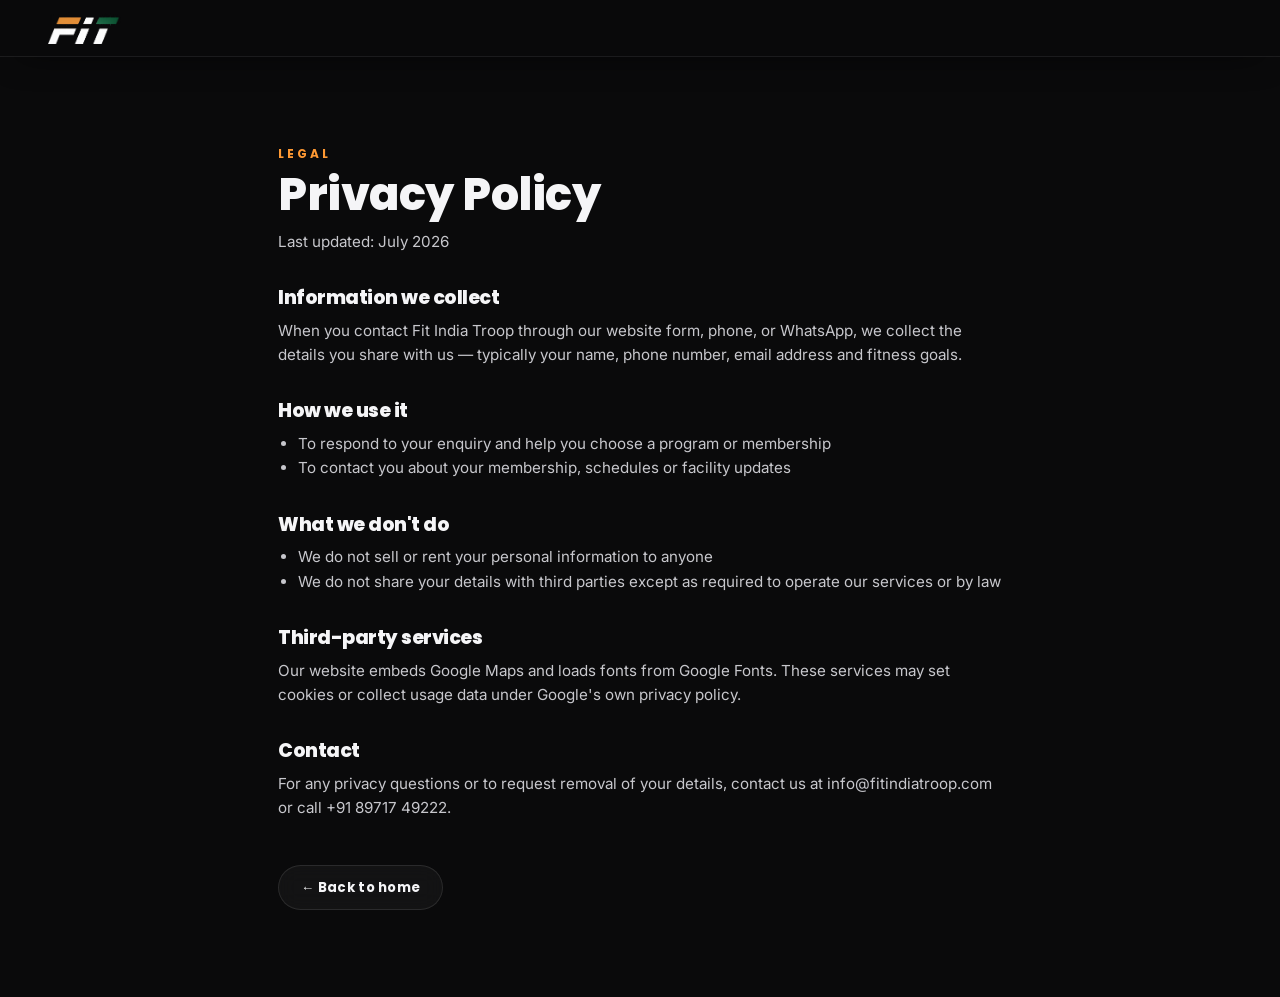
==== privacy.html @ 678f51ce "Premium upgrade: motion system, hero redesign, a11y + SEO fixes - Remove fake loader and cursor-glow" ====
<!DOCTYPE html>
<html lang="en">
<head>
  <meta charset="UTF-8" />
  <meta name="viewport" content="width=device-width, initial-scale=1.0" />
  <meta name="theme-color" content="#0a0a0b" />
  <title>Privacy Policy — Fit India Troop</title>
  <meta name="description" content="Privacy Policy for Fit India Troop, Tumakuru's premium fitness, CrossFit and recovery center." />
  <meta name="robots" content="noindex" />
  <link rel="icon" type="image/png" href="assets/logo-mark.png" />
  <link rel="preconnect" href="https://fonts.googleapis.com" />
  <link rel="preconnect" href="https://fonts.gstatic.com" crossorigin />
  <link href="https://fonts.googleapis.com/css2?family=Inter:wght@300;400;500;600&family=Poppins:wght@600;700;800;900&display=swap" rel="stylesheet" />
  <link rel="stylesheet" href="css/styles.css" />
</head>
<body>
  <header id="nav" class="nav scrolled">
    <a href="index.html" class="nav__brand" aria-label="Fit India Troop home"><img class="logo--mark" src="assets/logo-mark.png" alt="Fit India Troop" /></a>
  </header>

  <main class="legal">
    <span class="kicker">Legal</span>
    <h1>Privacy Policy</h1>
    <p>Last updated: July 2026</p>

    <h2>Information we collect</h2>
    <p>When you contact Fit India Troop through our website form, phone, or WhatsApp, we collect the details you share with us — typically your name, phone number, email address and fitness goals.</p>

    <h2>How we use it</h2>
    <ul>
      <li>To respond to your enquiry and help you choose a program or membership</li>
      <li>To contact you about your membership, schedules or facility updates</li>
    </ul>

    <h2>What we don't do</h2>
    <ul>
      <li>We do not sell or rent your personal information to anyone</li>
      <li>We do not share your details with third parties except as required to operate our services or by law</li>
    </ul>

    <h2>Third-party services</h2>
    <p>Our website embeds Google Maps and loads fonts from Google Fonts. These services may set cookies or collect usage data under Google's own privacy policy.</p>

    <h2>Contact</h2>
    <p>For any privacy questions or to request removal of your details, contact us at info@fitindiatroop.com or call +91 89717 49222.</p>

    <a class="btn btn--ghost btn--sm legal__back" href="index.html">← Back to home</a>
  </main>
</body>
</html>
---- css/styles.css ----
/* =============================================================================
   FIT INDIA TROOP — premium design system
   Matte black base · India tricolor accents (saffron + green) · glassmorphism
   Motion: transform/opacity only · UI 240ms · reveals 650ms · stagger 90ms
   ============================================================================= */

:root{
  --black:#0a0a0b; --black-2:#101013; --black-3:#16161a; --panel:#1b1b20;
  --white:#f5f5f7; --grey:#9a9aa0; --grey-2:#c7c7cc; --line:rgba(255,255,255,.08);
  --saffron:#ff9933; --saffron-2:#ffb347; --green:#1fa85a; --green-2:#138808;
  --red:#e11d48; --red-2:#ff3b5c;
  --grad:linear-gradient(100deg,var(--saffron-2),var(--saffron) 40%,var(--green) 100%);
  --glass:rgba(255,255,255,.04); --glass-brd:rgba(255,255,255,.10);
  --shadow:0 30px 80px -20px rgba(0,0,0,.7);
  --shadow-img:0 45px 90px -25px rgba(0,0,0,.9),0 18px 40px -18px rgba(0,0,0,.65);
  --ease:cubic-bezier(.22,1,.36,1);
  --dur-ui:.24s; --dur-reveal:.65s;
  --max:1200px;
  --f-head:'Poppins',sans-serif; --f-body:'Inter',sans-serif;
}

*{margin:0;padding:0;box-sizing:border-box}
html{scroll-behavior:smooth}
body{
  font-family:var(--f-body); background:var(--black); color:var(--white);
  line-height:1.6; overflow-x:hidden; -webkit-font-smoothing:antialiased;
}
body.locked{overflow:hidden}
img{max-width:100%;display:block}
a{color:inherit;text-decoration:none}
::selection{background:var(--saffron);color:#000}
h1,h2,h3,h4,h5{font-family:var(--f-head);font-weight:800;line-height:1.08;letter-spacing:-.5px}
.grad{background:var(--grad);-webkit-background-clip:text;background-clip:text;color:transparent}

:focus-visible{outline:2px solid var(--saffron);outline-offset:3px;border-radius:4px}

/* ---------- buttons ---------- */
.btn{
  --pad:16px 34px; position:relative; overflow:hidden;
  display:inline-flex;align-items:center;justify-content:center;gap:.5em;
  padding:var(--pad); border-radius:100px; font-family:var(--f-head); font-weight:700;
  font-size:.95rem; letter-spacing:.3px; cursor:pointer; border:1px solid transparent;
  transition:transform var(--dur-ui) var(--ease),box-shadow var(--dur-ui) var(--ease),
    background var(--dur-ui) ease,color var(--dur-ui) ease,border-color var(--dur-ui) ease;
}
.btn--sm{--pad:11px 22px;font-size:.82rem}
.btn--full{width:100%}
.btn--solid{background:var(--grad);color:#0a0a0b;box-shadow:0 10px 30px -8px rgba(255,153,51,.5)}
.btn--solid::after{ /* sheen sweep */
  content:"";position:absolute;top:0;bottom:0;left:-70%;width:45%;
  background:linear-gradient(105deg,transparent,rgba(255,255,255,.42),transparent);
  transform:skewX(-18deg);transition:left .55s var(--ease);
}
.btn--solid:hover{transform:translateY(-2px);box-shadow:0 16px 40px -10px rgba(255,153,51,.6)}
.btn--solid:hover::after{left:130%}
.btn--ghost{background:var(--glass);border-color:var(--glass-brd);color:var(--white);backdrop-filter:blur(10px)}
.btn--ghost:hover{transform:translateY(-2px);border-color:var(--saffron);box-shadow:0 12px 30px -10px rgba(255,153,51,.35)}
.btn:active{transform:translateY(0) scale(.98)}

/* ---------- scroll progress ---------- */
.scroll-progress{position:fixed;top:0;left:0;height:2px;width:100%;background:var(--grad);z-index:120;
  transform:scaleX(0);transform-origin:0 50%;box-shadow:0 0 10px rgba(255,153,51,.5)}

/* ---------- nav ---------- */
.nav{position:fixed;top:0;left:0;right:0;z-index:100;display:flex;align-items:center;gap:24px;
  padding:20px clamp(18px,4vw,48px);transition:background var(--dur-ui) ease,padding .35s var(--ease),
  border-color var(--dur-ui) ease,box-shadow var(--dur-ui) ease;border-bottom:1px solid transparent}
.nav.scrolled{background:rgba(10,10,11,.78);backdrop-filter:blur(18px);-webkit-backdrop-filter:blur(18px);
  border-color:var(--line);padding:12px clamp(18px,4vw,48px);box-shadow:0 12px 34px -18px rgba(0,0,0,.8)}
.nav__brand{display:inline-flex;align-items:center;transition:transform var(--dur-ui) var(--ease)}
.logo--mark{display:block;height:38px;width:auto;transition:height .35s var(--ease)}
.nav.scrolled .logo--mark{height:32px}
.nav__brand:hover{transform:scale(1.04)}
.nav__links{display:flex;gap:26px;margin-left:auto}
.nav__links a{font-size:.9rem;color:var(--grey-2);position:relative;padding:4px 0;transition:color var(--dur-ui) ease}
.nav__links a::after{content:"";position:absolute;left:0;bottom:-2px;height:2px;width:100%;background:var(--grad);
  transform:scaleX(0);transform-origin:0 50%;transition:transform .3s var(--ease)}
.nav__links a:hover,.nav__links a.active{color:#fff}
.nav__links a:hover::after,.nav__links a.active::after{transform:scaleX(1)}
.nav__toggle{display:none;flex-direction:column;gap:5px;background:none;border:0;cursor:pointer;padding:8px;z-index:110}
.nav__toggle span{width:26px;height:2px;background:#fff;border-radius:2px;transition:transform .3s var(--ease),opacity .2s ease}
.nav__toggle.x span:nth-child(1){transform:translateY(7px) rotate(45deg)}
.nav__toggle.x span:nth-child(2){opacity:0}
.nav__toggle.x span:nth-child(3){transform:translateY(-7px) rotate(-45deg)}

/* ---------- hero ---------- */
.hero{position:relative;height:100svh;min-height:640px;display:grid;align-items:center;overflow:hidden}
.hero__bg{position:absolute;inset:-4%;z-index:0;background:url("../assets/images/gym-1.jpg") center/cover no-repeat;
  filter:grayscale(.75) contrast(1.1) brightness(.38);transform:scale(1.12);will-change:transform;
  transition:transform 2.4s var(--ease)}
body.is-ready .hero__bg{transform:scale(1.045)}
.hero__vignette{position:absolute;inset:0;z-index:1;pointer-events:none;
  background:
    radial-gradient(120% 90% at 50% 20%,transparent 40%,rgba(0,0,0,.55) 100%),
    linear-gradient(to top,var(--black),transparent 32%),
    linear-gradient(105deg,rgba(10,10,11,.55) 0%,transparent 60%)}
.hero__glow{position:absolute;z-index:1;width:52vw;height:52vw;border-radius:50%;pointer-events:none;
  filter:blur(90px);opacity:.16;will-change:transform}
.hero__glow--a{left:-14vw;bottom:-20vw;background:radial-gradient(circle,var(--saffron),transparent 65%);
  animation:glowDrift 22s var(--ease) infinite alternate}
.hero__glow--b{right:-16vw;top:-18vw;background:radial-gradient(circle,var(--green),transparent 65%);
  animation:glowDrift 26s var(--ease) infinite alternate-reverse}
@keyframes glowDrift{from{transform:translate3d(0,0,0)}to{transform:translate3d(6vw,-4vw,0)}}

.hero__content{position:relative;z-index:3;max-width:var(--max);width:100%;margin:0 auto;padding:0 clamp(18px,5vw,48px)}
.hero__eyebrow{color:var(--saffron);letter-spacing:3px;font-size:.8rem;text-transform:uppercase;margin-bottom:20px;font-weight:600;
  display:inline-flex;align-items:center;gap:12px}
.hero__eyebrow::before{content:"";width:34px;height:1px;background:var(--grad)}
.hero__title{font-size:clamp(2.6rem,8vw,6.2rem);font-weight:900;text-transform:uppercase}
.hero__title span{display:block;overflow:hidden}
.hero__title em{display:block;font-style:normal;transform:translateY(112%);transition:transform .8s var(--ease)}
.hero__sub{max-width:560px;color:var(--grey-2);font-size:clamp(1rem,1.4vw,1.15rem);margin:26px 0 34px}
.hero__cta{display:flex;gap:16px;flex-wrap:wrap}
.hero__trust{display:flex;gap:clamp(20px,3.5vw,44px);flex-wrap:wrap;margin-top:42px}
.hero__trust div{display:flex;flex-direction:column;gap:2px}
.hero__trust b{font-family:var(--f-head);font-weight:800;font-size:1.25rem}
.hero__trust span{color:var(--grey);font-size:.78rem;letter-spacing:.5px;text-transform:uppercase}

/* hero entrance choreography */
.hero__eyebrow,.hero__sub,.hero__cta,.hero__trust,.hero__scroll{
  opacity:0;transform:translateY(22px);
  transition:opacity .7s var(--ease),transform .7s var(--ease)}
body.is-ready .hero__eyebrow{opacity:1;transform:none;transition-delay:.1s}
body.is-ready .hero__title span:nth-child(1) em{transform:none;transition-delay:.18s}
body.is-ready .hero__title span:nth-child(2) em{transform:none;transition-delay:.28s}
body.is-ready .hero__title span:nth-child(3) em{transform:none;transition-delay:.38s}
body.is-ready .hero__sub{opacity:1;transform:none;transition-delay:.52s}
body.is-ready .hero__cta{opacity:1;transform:none;transition-delay:.64s}
body.is-ready .hero__trust{opacity:1;transform:none;transition-delay:.76s}
body.is-ready .hero__scroll{opacity:1;transform:translateX(-50%);transition-delay:1s}

.hero__words{position:absolute;right:clamp(-10px,2vw,40px);top:50%;transform:translateY(-50%);z-index:2;
  writing-mode:vertical-rl;font-family:var(--f-head);font-weight:900;font-size:clamp(3rem,9vw,8rem);
  color:transparent;-webkit-text-stroke:1px rgba(255,255,255,.07);pointer-events:none;user-select:none;
  height:80vh;display:flex;align-items:center;transition:opacity .6s ease}
.hero__scroll{position:absolute;bottom:28px;left:50%;transform:translateX(-50%) translateY(22px);z-index:3;
  display:flex;flex-direction:column;align-items:center;gap:10px;color:var(--grey)}
.hero__scroll em{font-style:normal;font-size:.7rem;letter-spacing:2px;text-transform:uppercase}
.hero__mouse{width:24px;height:38px;border:2px solid var(--grey);border-radius:14px;display:flex;justify-content:center;padding-top:6px}
.hero__mouse span{width:3px;height:8px;background:var(--saffron);border-radius:2px;animation:scrollDot 1.8s var(--ease) infinite}
@keyframes scrollDot{0%{opacity:0;transform:translateY(-4px)}40%{opacity:1}80%{opacity:0;transform:translateY(10px)}}

/* ---------- marquee ---------- */
.marquee{border-block:1px solid var(--line);background:var(--black-2);padding:22px 0;overflow:hidden;white-space:nowrap}
.marquee__track{display:inline-flex;gap:40px;animation:scrollX 36s linear infinite;will-change:transform}
.marquee__track span{font-family:var(--f-head);font-weight:800;font-size:1.5rem;text-transform:uppercase;color:transparent;
  -webkit-text-stroke:1px rgba(255,255,255,.18);display:inline-flex;align-items:center;gap:40px}
.marquee__track span::after{content:"◆";-webkit-text-stroke:0;color:var(--saffron);font-size:.8rem}
@keyframes scrollX{to{transform:translateX(-50%)}}

/* ---------- section base ---------- */
.section{max-width:var(--max);margin:0 auto;padding:clamp(70px,10vw,130px) clamp(18px,5vw,48px)}
.section__head{max-width:720px;margin:0 auto clamp(44px,6vw,72px);text-align:center}
.section__head h2{font-size:clamp(2rem,5vw,3.4rem)}
.section__head p{color:var(--grey);margin-top:16px;font-size:1.05rem}
.kicker{display:inline-block;font-family:var(--f-head);font-weight:700;font-size:.75rem;letter-spacing:3px;
  text-transform:uppercase;color:var(--saffron);margin-bottom:14px}

/* image placeholder (shown until a real photo is dropped into assets/images) */
.ph{position:relative;background:linear-gradient(135deg,#141418,#1b1b20 55%,#141418) !important}
.ph::after{content:"📷  add photo";position:absolute;inset:0;display:grid;place-items:center;
  color:#4a4a52;font-family:var(--f-head);font-weight:600;font-size:.8rem;letter-spacing:1px}
.ph::before{content:"";position:absolute;inset:0;background:linear-gradient(115deg,transparent 40%,rgba(255,153,51,.05),rgba(31,168,90,.05) 60%,transparent)}

/* ---------- reveal system (staggered fade-up) ---------- */
.reveal{opacity:0;transform:translateY(26px);
  transition:opacity var(--dur-reveal) var(--ease),transform var(--dur-reveal) var(--ease);
  transition-delay:calc(var(--stagger,0)*90ms)}
.reveal.in{opacity:1;transform:none}

/* ---------- stats ---------- */
.stats{max-width:var(--max);margin:0 auto;padding:clamp(50px,7vw,80px) clamp(18px,5vw,48px)}
.stats__grid{display:grid;grid-template-columns:repeat(5,1fr);gap:20px}
.stat{background:var(--glass);border:1px solid var(--glass-brd);border-radius:18px;padding:30px 18px;text-align:center;
  backdrop-filter:blur(10px);transition:transform var(--dur-ui) var(--ease),border-color var(--dur-ui) ease}
.stat:hover{transform:translateY(-4px);border-color:rgba(255,153,51,.35)}
.stat__num{font-family:var(--f-head);font-weight:900;font-size:clamp(2rem,3.5vw,3rem);
  background:var(--grad);-webkit-background-clip:text;background-clip:text;color:transparent}
.stat__label{color:var(--grey);font-size:.85rem;margin-top:6px}

/* ---------- why grid ---------- */
.why__grid{display:grid;grid-template-columns:repeat(5,1fr);gap:16px}
.tile{background:var(--glass);border:1px solid var(--glass-brd);border-radius:16px;padding:26px 20px;
  transition:transform var(--dur-ui) var(--ease),border-color var(--dur-ui) ease,background var(--dur-ui) ease}
.tile:hover{transform:translateY(-5px);border-color:rgba(255,153,51,.5);background:rgba(255,153,51,.05)}
.tile__ic{font-size:1.6rem;margin-bottom:12px}
.tile h4{font-size:1rem;font-weight:700;font-family:var(--f-body)}

/* ---------- about ---------- */
.about__grid{display:grid;grid-template-columns:1fr 1.05fr;gap:clamp(30px,5vw,70px);align-items:center}
.about__media{position:relative;min-height:440px}
.about__img{position:absolute;inset:0;width:78%;border-radius:20px;overflow:hidden;
  background:var(--panel) center/cover no-repeat;filter:grayscale(.55) contrast(1.12) brightness(.9);box-shadow:var(--shadow-img);
  transition:filter .5s var(--ease)}
.about__media:hover .about__img{filter:grayscale(.15) contrast(1.05) brightness(.98)}
.about__img--sm{inset:auto 0 0 auto;width:52%;height:58%;border:6px solid var(--black)}
.about__badge{position:absolute;left:-10px;bottom:24px;z-index:3;background:var(--grad);color:#000;
  font-family:var(--f-head);font-weight:900;font-size:1.5rem;padding:16px 20px;border-radius:16px;text-align:center;box-shadow:var(--shadow)}
.about__badge small{font-size:.6rem;font-weight:600;letter-spacing:1px}
.about__body h2{font-size:clamp(1.9rem,4vw,3rem);margin:6px 0 18px}
.about__body p{color:var(--grey-2);margin-bottom:16px}
.about__mv{display:grid;grid-template-columns:1fr 1fr;gap:20px;margin:26px 0}
.mv{border-left:2px solid var(--saffron);padding-left:16px}
.mv h4{font-family:var(--f-body);font-size:1rem;margin-bottom:4px}
.mv p{color:var(--grey);font-size:.9rem;margin:0}

/* ---------- split sections ---------- */
.split{display:grid;grid-template-columns:1.05fr 1fr;gap:clamp(30px,5vw,70px);align-items:center}
.split--rev .split__visual{order:-1}
.split__text h2{font-size:clamp(1.9rem,4.5vw,3.2rem);margin:6px 0 18px}
.split__text p{color:var(--grey-2);max-width:520px}
.split__img{aspect-ratio:4/3;border-radius:22px;background:var(--panel) center/cover no-repeat;
  filter:grayscale(.55) contrast(1.12) brightness(.9);box-shadow:var(--shadow-img);border:1px solid var(--glass-brd);
  transition:filter .5s var(--ease),transform .5s var(--ease);will-change:transform}
.split__img:hover{filter:grayscale(.05) contrast(1.03) brightness(1);transform:scale(1.025)}
.chips{list-style:none;display:flex;flex-wrap:wrap;gap:10px;margin:24px 0}
.chips li{background:var(--glass);border:1px solid var(--glass-brd);border-radius:100px;padding:8px 16px;
  font-size:.82rem;color:var(--grey-2);transition:border-color var(--dur-ui) ease,color var(--dur-ui) ease}
.chips li:hover{border-color:rgba(255,153,51,.45);color:#fff}
.benefits{display:flex;flex-wrap:wrap;gap:8px 22px}
.benefits span{font-size:.85rem;color:var(--grey);position:relative;padding-left:18px}
.benefits span::before{content:"✔";position:absolute;left:0;color:var(--green);font-size:.75rem}

/* ---------- programs ---------- */
.programs__grid{display:grid;grid-template-columns:repeat(5,1fr);gap:16px}
.pcard{background:var(--glass);border:1px solid var(--glass-brd);border-radius:18px;padding:26px 20px;
  position:relative;overflow:hidden;
  transition:transform var(--dur-ui) var(--ease),border-color var(--dur-ui) ease,box-shadow var(--dur-ui) ease}
.pcard::before{content:"";position:absolute;inset:0;border-radius:inherit;
  background:linear-gradient(160deg,rgba(255,153,51,.12),transparent 55%);opacity:0;transition:opacity var(--dur-ui) ease}
.pcard::after{content:"";position:absolute;top:0;left:0;right:0;height:2px;background:var(--grad);
  transform:scaleX(0);transform-origin:0 50%;transition:transform .35s var(--ease)}
.pcard:hover{transform:translateY(-6px);border-color:rgba(255,153,51,.4);box-shadow:0 24px 50px -22px rgba(0,0,0,.8)}
.pcard:hover::before{opacity:1}
.pcard:hover::after{transform:scaleX(1)}
.pcard__ic{font-size:1.8rem;margin-bottom:14px}
.pcard h4{font-size:1.05rem;font-family:var(--f-body);font-weight:700;margin-bottom:8px;position:relative}
.pcard p{color:var(--grey);font-size:.85rem;line-height:1.5;position:relative}

/* ---------- membership ---------- */
.plans{display:grid;grid-template-columns:repeat(5,1fr);gap:16px;align-items:stretch}
.plan{background:var(--glass);border:1px solid var(--glass-brd);border-radius:20px;padding:30px 22px;
  display:flex;flex-direction:column;position:relative;
  transition:transform var(--dur-ui) var(--ease),border-color var(--dur-ui) ease,box-shadow .35s var(--ease)}
.plan:hover{transform:translateY(-8px);border-color:var(--saffron);box-shadow:var(--shadow)}
.plan--popular{border-color:var(--saffron);background:rgba(255,153,51,.06);box-shadow:0 20px 55px -25px rgba(255,153,51,.35)}
.plan__badge{position:absolute;top:-12px;left:50%;transform:translateX(-50%);background:var(--grad);color:#000;
  font-family:var(--f-head);font-weight:700;font-size:.68rem;letter-spacing:1px;padding:5px 14px;border-radius:100px;text-transform:uppercase}
.plan__name{font-family:var(--f-head);font-weight:700;font-size:1.05rem;color:var(--grey-2)}
.plan__price{font-family:var(--f-head);font-weight:900;font-size:2.1rem;margin:12px 0 2px}
.plan__per{color:var(--grey);font-size:.8rem;margin-bottom:20px}
.plan__perks{list-style:none;flex:1;margin-bottom:22px}
.plan__perks li{font-size:.85rem;color:var(--grey-2);padding:7px 0 7px 22px;position:relative;border-bottom:1px solid var(--line)}
.plan__perks li::before{content:"✔";position:absolute;left:0;color:var(--saffron)}
.plans__note{text-align:center;color:var(--grey);margin-top:30px;font-size:.9rem}
.plans__extra{display:flex;justify-content:center;flex-wrap:wrap;gap:12px;margin-top:16px}
.plans__extra span{background:var(--glass);border:1px solid var(--glass-brd);border-radius:100px;padding:8px 18px;font-size:.85rem;color:var(--grey-2)}
.plans__extra b{color:#fff}

/* ---------- stories ---------- */
.stories__viewport{overflow:hidden}
.stories__track{display:flex;transition:transform .7s var(--ease)}
.story{min-width:100%;display:grid;grid-template-columns:auto 1fr;gap:30px;align-items:center;padding:10px}
.story__img{width:120px;height:120px;border-radius:50%;background:var(--panel) center/cover no-repeat;border:3px solid var(--saffron);flex:none}
.story__img--initials{display:grid;place-items:center;background:var(--grad);color:#0a0a0b;font-family:var(--f-head);font-weight:800;font-size:2.2rem}
.story__q{font-size:clamp(1.1rem,2vw,1.5rem);font-family:var(--f-head);font-weight:600;line-height:1.4}
.story__meta{margin-top:14px;color:var(--grey)}
.story__meta b{color:var(--saffron);display:block;font-family:var(--f-head)}
.story__stars{color:var(--saffron);letter-spacing:2px;margin-top:6px}
.stories__dots{display:flex;justify-content:center;gap:10px;margin-top:30px}
.stories__dots button{width:10px;height:10px;border-radius:50%;border:0;background:var(--line);cursor:pointer;
  transition:background var(--dur-ui) ease,width .3s var(--ease)}
.stories__dots button.on{background:var(--grad);width:26px;border-radius:6px}

/* ---------- gallery ---------- */
.gallery__grid{columns:4;column-gap:14px}
.gimg{break-inside:avoid;margin-bottom:14px;border-radius:16px;overflow:hidden;cursor:pointer;position:relative;
  background:var(--panel);box-shadow:0 30px 60px -22px rgba(0,0,0,.85),0 12px 26px -12px rgba(0,0,0,.6)}
.gimg img{width:100%;display:block;transition:transform .55s var(--ease),filter .55s var(--ease);
  filter:grayscale(.6) contrast(1.12) brightness(.85)}
.gimg::before{content:"";position:absolute;inset:0;z-index:1;pointer-events:none;
  background:linear-gradient(140deg,rgba(255,153,51,.22),transparent 45%,rgba(31,168,90,.22));
  mix-blend-mode:soft-light;transition:opacity .45s ease}
.gimg::after{content:"⤢";position:absolute;inset:0;z-index:2;display:grid;place-items:center;font-size:1.6rem;color:#fff;
  background:rgba(10,10,11,.5);opacity:0;transition:opacity .3s ease}
.gimg:hover img{transform:scale(1.04);filter:grayscale(0) contrast(1.02) brightness(1)}
.gimg:hover::before{opacity:0}
.gimg:hover::after{opacity:1}

/* lightbox */
.lightbox{position:fixed;inset:0;z-index:200;background:rgba(5,5,6,.94);display:grid;place-items:center;padding:30px;
  opacity:0;visibility:hidden;transition:opacity .3s ease,visibility .3s}
.lightbox.on{opacity:1;visibility:visible}
.lightbox img{max-width:90vw;max-height:86vh;border-radius:14px;box-shadow:var(--shadow);
  transform:scale(.96);transition:transform .35s var(--ease)}
.lightbox.on img{transform:scale(1)}
.lightbox__close{position:absolute;top:24px;right:30px;background:none;border:0;color:#fff;font-size:2rem;cursor:pointer;
  transition:transform var(--dur-ui) var(--ease)}
.lightbox__close:hover{transform:scale(1.15)}

/* ---------- faq ---------- */
.faq__list{max-width:820px;margin:0 auto;display:flex;flex-direction:column;gap:12px}
.faq__item{background:var(--glass);border:1px solid var(--glass-brd);border-radius:14px;overflow:hidden;
  transition:border-color var(--dur-ui) ease}
.faq__item.open{border-color:rgba(255,153,51,.35)}
.faq__q{width:100%;text-align:left;background:none;border:0;color:#fff;font-family:var(--f-head);font-weight:600;
  font-size:1.02rem;padding:22px 24px;cursor:pointer;display:flex;justify-content:space-between;gap:16px;align-items:center}
.faq__q i{font-style:normal;color:var(--saffron);transition:transform .3s var(--ease);font-size:1.4rem;flex:none}
.faq__item.open .faq__q i{transform:rotate(45deg)}
.faq__a{max-height:0;overflow:hidden;transition:max-height .4s var(--ease)}
.faq__a p{padding:0 24px 22px;color:var(--grey)}

/* ---------- contact ---------- */
.contact__grid{display:grid;grid-template-columns:1fr 1fr;gap:clamp(30px,5vw,60px);align-items:start}
.contact__info h2{font-size:clamp(1.8rem,4vw,2.8rem);margin:6px 0 16px}
.contact__info>p{color:var(--grey-2);margin-bottom:26px}
.contact__list{list-style:none;display:flex;flex-direction:column;gap:16px;margin-bottom:26px}
.contact__list li{display:flex;flex-direction:column;gap:2px}
.contact__list span{color:var(--saffron);font-size:.78rem;font-weight:600;letter-spacing:1px}
.contact__list a,.contact__list em{color:var(--grey-2);font-style:normal;transition:color var(--dur-ui) ease}
.contact__list a:hover{color:#fff}
.hours{margin-bottom:26px}
.hours h4{font-family:var(--f-body);margin-bottom:12px}
.hours ul{list-style:none;display:flex;flex-direction:column;gap:8px}
.hours li{display:flex;justify-content:space-between;font-size:.9rem;color:var(--grey-2);border-bottom:1px solid var(--line);padding-bottom:8px}
.hours li b{color:#fff;font-weight:600}
.contact__actions{display:flex;gap:12px;flex-wrap:wrap;margin-bottom:22px}
.socials{display:flex;gap:12px}
.socials a{width:42px;height:42px;border-radius:50%;background:var(--glass);border:1px solid var(--glass-brd);
  display:grid;place-items:center;transition:transform var(--dur-ui) var(--ease),background var(--dur-ui) ease,color var(--dur-ui) ease}
.socials a svg{width:18px;height:18px;fill:currentColor}
.socials a:hover{transform:translateY(-3px);background:var(--grad);color:#000}

.contact__form{background:var(--glass);border:1px solid var(--glass-brd);border-radius:22px;
  padding:clamp(24px,3vw,36px);display:grid;grid-template-columns:1fr 1fr;gap:16px;backdrop-filter:blur(10px)}
.field{display:flex;flex-direction:column;gap:6px}
.field--full{grid-column:1/-1}
.field label{font-size:.8rem;color:var(--grey);font-weight:500}
.field input,.field select,.field textarea{background:var(--black-2);border:1px solid var(--line);border-radius:10px;
  padding:12px 14px;color:#fff;font-family:var(--f-body);font-size:.92rem;resize:vertical;
  transition:border-color var(--dur-ui) ease,box-shadow var(--dur-ui) ease}
.field input:focus,.field select:focus,.field textarea:focus{outline:0;border-color:var(--saffron);
  box-shadow:0 0 0 3px rgba(255,153,51,.15)}
.field small{color:var(--red-2);font-size:.72rem;min-height:12px}
.field.err input,.field.err select{border-color:var(--red)}
.contact__form .btn--full{grid-column:1/-1}
.form__success{grid-column:1/-1;text-align:center;color:var(--green);font-weight:600;display:none}
.form__success.show{display:block;animation:fadeUp .5s var(--ease)}
@keyframes fadeUp{from{opacity:0;transform:translateY(14px)}to{opacity:1;transform:none}}

/* map */
.map{margin-top:clamp(40px,5vw,60px);border-radius:22px;overflow:hidden;border:1px solid var(--glass-brd);position:relative}
.map iframe{width:100%;height:400px;border:0;display:block;filter:grayscale(.3) invert(.9) hue-rotate(180deg) contrast(.9)}
.map__actions{position:absolute;bottom:18px;left:18px;display:flex;gap:10px}

/* ---------- footer ---------- */
.footer{border-top:1px solid var(--line);background:var(--black-2);padding:clamp(50px,6vw,80px) clamp(18px,5vw,48px) 30px}
.footer__top{max-width:var(--max);margin:0 auto;display:grid;grid-template-columns:1.6fr 1fr 1fr 1fr;gap:40px}
.footer__brand .logo--foot{display:block;width:150px;height:auto;margin-bottom:16px}
.footer__brand p{color:var(--grey);font-size:.9rem;max-width:320px;margin-bottom:18px}
.footer__col h5{font-family:var(--f-body);font-size:.95rem;margin-bottom:16px;color:var(--saffron)}
.footer__col a{display:block;color:var(--grey-2);font-size:.88rem;padding:6px 0;
  transition:color var(--dur-ui) ease,transform var(--dur-ui) var(--ease)}
.footer__col a:hover{color:#fff;transform:translateX(5px)}
.footer__bottom{max-width:var(--max);margin:40px auto 0;padding-top:24px;border-top:1px solid var(--line);
  display:flex;justify-content:space-between;flex-wrap:wrap;gap:12px;color:var(--grey);font-size:.82rem}
.footer__legal a:hover{color:#fff}

/* ---------- legal pages ---------- */
.legal{max-width:820px;margin:0 auto;padding:140px clamp(18px,5vw,48px) 80px}
.legal h1{font-size:clamp(1.9rem,4vw,2.8rem);margin-bottom:10px}
.legal h2{font-size:1.2rem;margin:34px 0 10px}
.legal p,.legal li{color:var(--grey-2);font-size:.95rem}
.legal ul{padding-left:20px;margin:10px 0}
.legal .kicker{margin-bottom:8px}
.legal__back{display:inline-block;margin-top:44px}

/* ---------- responsive ---------- */
@media(max-width:1024px){
  .stats__grid,.why__grid,.programs__grid,.plans{grid-template-columns:repeat(3,1fr)}
  .gallery__grid{columns:3}
  .hero__glow{display:none}
}
@media(max-width:768px){
  .nav__links{position:fixed;inset:0 0 0 auto;width:min(80vw,320px);flex-direction:column;justify-content:center;
    background:rgba(10,10,11,.96);backdrop-filter:blur(20px);-webkit-backdrop-filter:blur(20px);
    padding:40px;transform:translateX(100%);transition:transform .45s var(--ease);gap:22px;margin:0;
    visibility:hidden}
  .nav__links.open{transform:none;visibility:visible}
  .nav__links a{font-size:1.2rem}
  .nav__cta{display:none}
  .nav__toggle{display:flex;margin-left:auto}
  .logo--mark,.nav.scrolled .logo--mark{height:34px}
  .about__grid,.split,.contact__grid{grid-template-columns:1fr}
  .split--rev .split__visual{order:0}
  .about__mv{grid-template-columns:1fr}
  .about__media{min-height:360px}
  .stats__grid,.why__grid,.programs__grid,.plans{grid-template-columns:repeat(2,1fr)}
  .contact__form{grid-template-columns:1fr}
  .gallery__grid{columns:2}
  .hero{height:auto;min-height:100svh;padding:118px 0 64px}
  .hero__scroll{display:none}
  .hero__words{display:none}
  .hero__trust{gap:18px 28px;margin-top:34px}
  .hero__trust b{font-size:1.1rem}
  .hero__sub{margin:22px 0 28px}
  .story{grid-template-columns:1fr;text-align:center;justify-items:center}
  .footer__top{grid-template-columns:1fr 1fr}
  .reveal{transform:translateY(18px)}
}
@media(max-width:480px){
  .stats__grid,.why__grid,.programs__grid,.plans,.footer__top{grid-template-columns:1fr}
  .hero__title{font-size:clamp(2.2rem,11vw,3rem)}
}

/* ---------- reduced motion ---------- */
@media(prefers-reduced-motion:reduce){
  html{scroll-behavior:auto}
  .reveal,.hero__eyebrow,.hero__sub,.hero__cta,.hero__trust{opacity:1;transform:none;transition:none}
  .hero__scroll{opacity:1;transform:translateX(-50%);transition:none}
  .hero__title em{transform:none;transition:none}
  .hero__bg{transform:scale(1.045);transition:none}
  .hero__glow,.marquee__track{animation:none}
  .hero__mouse span{animation:none;opacity:1}
  .btn--solid::after{display:none}
  *{animation-duration:.01ms !important;transition-duration:.01ms !important}
}
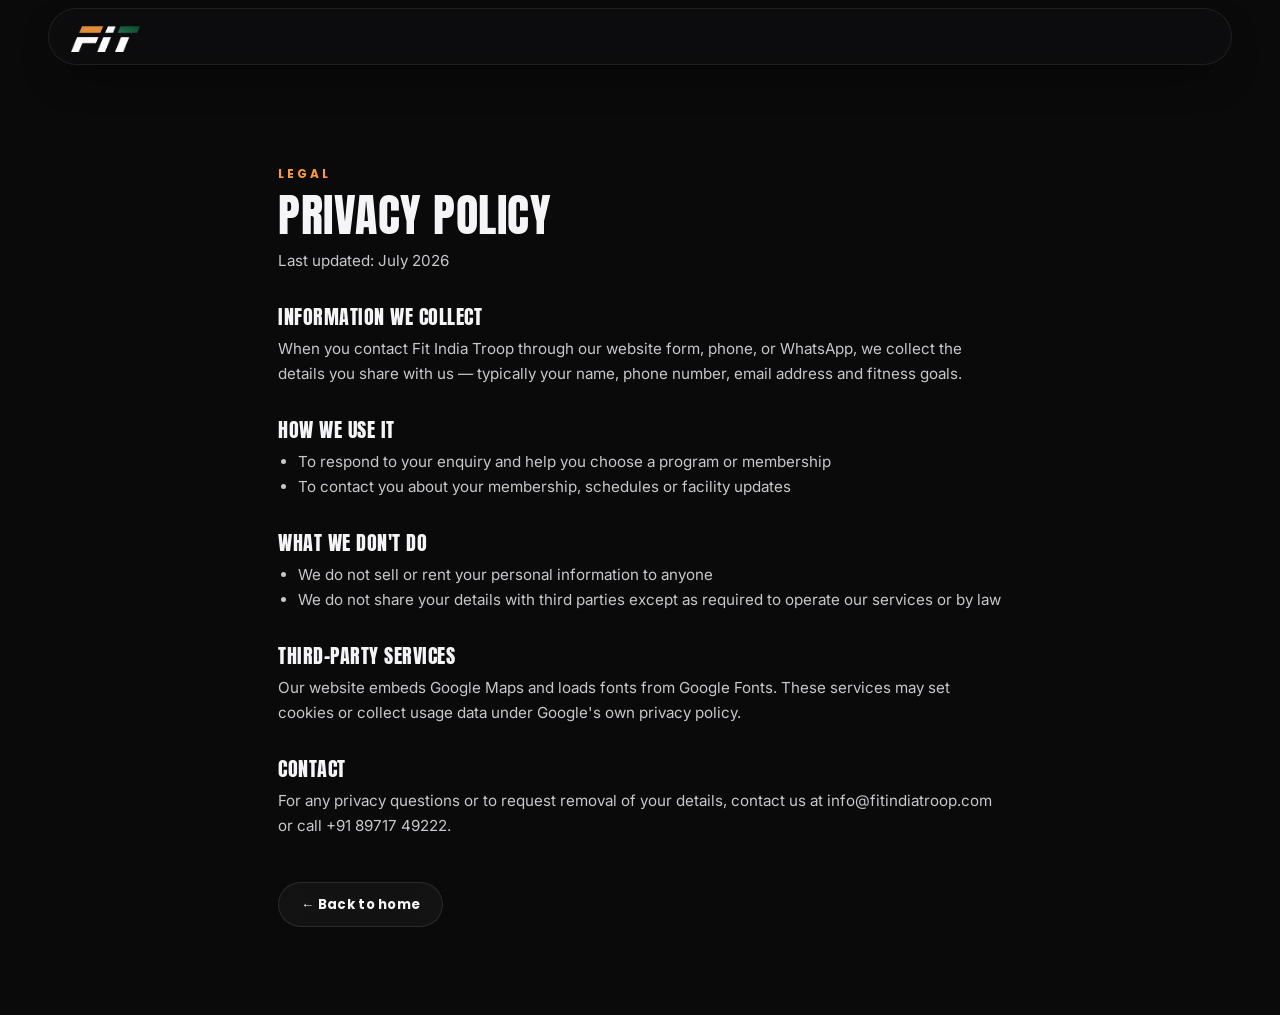
==== commit 9b00d6d4: "Full premium redesign: new type system, hero composition, flagship sections - Anton display typograp" ====
--- a/privacy.html
+++ b/privacy.html
@@ -10,12 +10,14 @@
   <link rel="icon" type="image/png" href="assets/logo-mark.png" />
   <link rel="preconnect" href="https://fonts.googleapis.com" />
   <link rel="preconnect" href="https://fonts.gstatic.com" crossorigin />
-  <link href="https://fonts.googleapis.com/css2?family=Inter:wght@300;400;500;600&family=Poppins:wght@600;700;800;900&display=swap" rel="stylesheet" />
+  <link href="https://fonts.googleapis.com/css2?family=Anton&family=Inter:wght@300;400;500;600&family=Poppins:wght@600;700;800&display=swap" rel="stylesheet" />
   <link rel="stylesheet" href="css/styles.css" />
 </head>
 <body>
   <header id="nav" class="nav scrolled">
-    <a href="index.html" class="nav__brand" aria-label="Fit India Troop home"><img class="logo--mark" src="assets/logo-mark.png" alt="Fit India Troop" /></a>
+    <div class="nav__bar">
+      <a href="index.html" class="nav__brand" aria-label="Fit India Troop home"><img class="logo--mark" src="assets/logo-mark.png" alt="Fit India Troop" /></a>
+    </div>
   </header>
 
   <main class="legal">
--- a/css/styles.css
+++ b/css/styles.css
@@ -1,22 +1,44 @@
 /* =============================================================================
-   FIT INDIA TROOP — premium design system
-   Matte black base · India tricolor accents (saffron + green) · glassmorphism
+   FIT INDIA TROOP — premium design system v3
+   Matte black base · India tricolor accents (saffron + green)
+   Display: Anton · Subheads/UI: Poppins · Body: Inter
    Motion: transform/opacity only · UI 240ms · reveals 650ms · stagger 90ms
    ============================================================================= */
 
 :root{
+  /* color */
   --black:#0a0a0b; --black-2:#101013; --black-3:#16161a; --panel:#1b1b20;
   --white:#f5f5f7; --grey:#9a9aa0; --grey-2:#c7c7cc; --line:rgba(255,255,255,.08);
   --saffron:#ff9933; --saffron-2:#ffb347; --green:#1fa85a; --green-2:#138808;
   --red:#e11d48; --red-2:#ff3b5c;
   --grad:linear-gradient(100deg,var(--saffron-2),var(--saffron) 40%,var(--green) 100%);
   --glass:rgba(255,255,255,.04); --glass-brd:rgba(255,255,255,.10);
+
+  /* elevation */
+  --shadow-sm:0 12px 26px -12px rgba(0,0,0,.6);
   --shadow:0 30px 80px -20px rgba(0,0,0,.7);
   --shadow-img:0 45px 90px -25px rgba(0,0,0,.9),0 18px 40px -18px rgba(0,0,0,.65);
+  --glow-saffron:0 10px 30px -8px rgba(255,153,51,.5);
+
+  /* radius */
+  --r-sm:12px; --r-md:18px; --r-lg:24px; --r-pill:100px;
+
+  /* spacing rhythm */
+  --sp-section:clamp(80px,11vw,150px);
+  --sp-head:clamp(48px,6vw,76px);
+  --gutter:clamp(18px,5vw,48px);
+
+  /* motion */
   --ease:cubic-bezier(.22,1,.36,1);
   --dur-ui:.24s; --dur-reveal:.65s;
-  --max:1200px;
-  --f-head:'Poppins',sans-serif; --f-body:'Inter',sans-serif;
+
+  /* layout */
+  --max:1200px; --max-wide:1400px;
+
+  /* type */
+  --f-display:'Anton',sans-serif;
+  --f-head:'Poppins',sans-serif;
+  --f-body:'Inter',sans-serif;
 }
 
 *{margin:0;padding:0;box-sizing:border-box}
@@ -29,23 +51,32 @@
 img{max-width:100%;display:block}
 a{color:inherit;text-decoration:none}
 ::selection{background:var(--saffron);color:#000}
-h1,h2,h3,h4,h5{font-family:var(--f-head);font-weight:800;line-height:1.08;letter-spacing:-.5px}
+h3,h4,h5{font-family:var(--f-head);font-weight:700;line-height:1.15}
+h1,h2{font-family:var(--f-display);font-weight:400;line-height:1.02;letter-spacing:.5px;text-transform:uppercase}
 .grad{background:var(--grad);-webkit-background-clip:text;background-clip:text;color:transparent}
 
 :focus-visible{outline:2px solid var(--saffron);outline-offset:3px;border-radius:4px}
 
-/* ---------- buttons ---------- */
+/* subtle film grain on dark bands */
+.noise{position:relative}
+.noise::after{content:"";position:absolute;inset:0;z-index:1;pointer-events:none;opacity:.05;
+  background-image:url("data:image/svg+xml,%3Csvg xmlns='http://www.w3.org/2000/svg' width='140' height='140'%3E%3Cfilter id='n'%3E%3CfeTurbulence type='fractalNoise' baseFrequency='.85' numOctaves='2'/%3E%3C/filter%3E%3Crect width='140' height='140' filter='url(%23n)' opacity='.6'/%3E%3C/svg%3E")}
+
+/* =============================================================================
+   BUTTONS
+   ============================================================================= */
 .btn{
-  --pad:16px 34px; position:relative; overflow:hidden;
-  display:inline-flex;align-items:center;justify-content:center;gap:.5em;
-  padding:var(--pad); border-radius:100px; font-family:var(--f-head); font-weight:700;
+  --pad:15px 32px; position:relative; overflow:hidden;
+  display:inline-flex;align-items:center;justify-content:center;gap:.55em;
+  padding:var(--pad); border-radius:var(--r-pill); font-family:var(--f-head); font-weight:700;
   font-size:.95rem; letter-spacing:.3px; cursor:pointer; border:1px solid transparent;
   transition:transform var(--dur-ui) var(--ease),box-shadow var(--dur-ui) var(--ease),
     background var(--dur-ui) ease,color var(--dur-ui) ease,border-color var(--dur-ui) ease;
 }
 .btn--sm{--pad:11px 22px;font-size:.82rem}
+.btn--lg{--pad:17px 38px;font-size:1rem}
 .btn--full{width:100%}
-.btn--solid{background:var(--grad);color:#0a0a0b;box-shadow:0 10px 30px -8px rgba(255,153,51,.5)}
+.btn--solid{background:var(--grad);color:#0a0a0b;box-shadow:var(--glow-saffron)}
 .btn--solid::after{ /* sheen sweep */
   content:"";position:absolute;top:0;bottom:0;left:-70%;width:45%;
   background:linear-gradient(105deg,transparent,rgba(255,255,255,.42),transparent);
@@ -56,20 +87,29 @@
 .btn--ghost{background:var(--glass);border-color:var(--glass-brd);color:var(--white);backdrop-filter:blur(10px)}
 .btn--ghost:hover{transform:translateY(-2px);border-color:var(--saffron);box-shadow:0 12px 30px -10px rgba(255,153,51,.35)}
 .btn:active{transform:translateY(0) scale(.98)}
+.btn__arrow{display:inline-block;transition:transform var(--dur-ui) var(--ease)}
+.btn:hover .btn__arrow{transform:translateX(4px)}
 
 /* ---------- scroll progress ---------- */
 .scroll-progress{position:fixed;top:0;left:0;height:2px;width:100%;background:var(--grad);z-index:120;
   transform:scaleX(0);transform-origin:0 50%;box-shadow:0 0 10px rgba(255,153,51,.5)}
 
-/* ---------- nav ---------- */
-.nav{position:fixed;top:0;left:0;right:0;z-index:100;display:flex;align-items:center;gap:24px;
-  padding:20px clamp(18px,4vw,48px);transition:background var(--dur-ui) ease,padding .35s var(--ease),
-  border-color var(--dur-ui) ease,box-shadow var(--dur-ui) ease;border-bottom:1px solid transparent}
-.nav.scrolled{background:rgba(10,10,11,.78);backdrop-filter:blur(18px);-webkit-backdrop-filter:blur(18px);
-  border-color:var(--line);padding:12px clamp(18px,4vw,48px);box-shadow:0 12px 34px -18px rgba(0,0,0,.8)}
+/* =============================================================================
+   NAV — floating glass pill
+   ============================================================================= */
+.nav{position:fixed;top:0;left:0;right:0;z-index:100;padding:14px var(--gutter) 0;
+  transition:padding .35s var(--ease)}
+.nav__bar{max-width:var(--max);margin:0 auto;display:flex;align-items:center;gap:24px;
+  padding:12px 14px 12px 22px;border-radius:var(--r-pill);
+  border:1px solid transparent;background:transparent;
+  transition:background var(--dur-ui) ease,border-color var(--dur-ui) ease,box-shadow var(--dur-ui) ease}
+.nav.scrolled{padding-top:8px}
+.nav.scrolled .nav__bar{background:rgba(14,14,16,.72);border-color:var(--line);
+  backdrop-filter:blur(18px);-webkit-backdrop-filter:blur(18px);
+  box-shadow:0 18px 44px -20px rgba(0,0,0,.85)}
 .nav__brand{display:inline-flex;align-items:center;transition:transform var(--dur-ui) var(--ease)}
-.logo--mark{display:block;height:38px;width:auto;transition:height .35s var(--ease)}
-.nav.scrolled .logo--mark{height:32px}
+.logo--mark{display:block;height:36px;width:auto;transition:height .35s var(--ease)}
+.nav.scrolled .logo--mark{height:31px}
 .nav__brand:hover{transform:scale(1.04)}
 .nav__links{display:flex;gap:26px;margin-left:auto}
 .nav__links a{font-size:.9rem;color:var(--grey-2);position:relative;padding:4px 0;transition:color var(--dur-ui) ease}
@@ -83,17 +123,20 @@
 .nav__toggle.x span:nth-child(2){opacity:0}
 .nav__toggle.x span:nth-child(3){transform:translateY(-7px) rotate(-45deg)}
 
-/* ---------- hero ---------- */
-.hero{position:relative;height:100svh;min-height:640px;display:grid;align-items:center;overflow:hidden}
+/* =============================================================================
+   HERO — composed two-column layout
+   ============================================================================= */
+.hero{position:relative;min-height:100svh;display:grid;align-items:center;overflow:hidden;
+  padding:clamp(110px,14vh,150px) 0 clamp(70px,9vh,100px)}
 .hero__bg{position:absolute;inset:-4%;z-index:0;background:url("../assets/images/gym-1.jpg") center/cover no-repeat;
-  filter:grayscale(.75) contrast(1.1) brightness(.38);transform:scale(1.12);will-change:transform;
+  filter:grayscale(.75) contrast(1.1) brightness(.34);transform:scale(1.12);will-change:transform;
   transition:transform 2.4s var(--ease)}
 body.is-ready .hero__bg{transform:scale(1.045)}
 .hero__vignette{position:absolute;inset:0;z-index:1;pointer-events:none;
   background:
-    radial-gradient(120% 90% at 50% 20%,transparent 40%,rgba(0,0,0,.55) 100%),
-    linear-gradient(to top,var(--black),transparent 32%),
-    linear-gradient(105deg,rgba(10,10,11,.55) 0%,transparent 60%)}
+    radial-gradient(120% 90% at 50% 20%,transparent 40%,rgba(0,0,0,.6) 100%),
+    linear-gradient(to top,var(--black),transparent 34%),
+    linear-gradient(100deg,rgba(10,10,11,.72) 10%,transparent 62%)}
 .hero__glow{position:absolute;z-index:1;width:52vw;height:52vw;border-radius:50%;pointer-events:none;
   filter:blur(90px);opacity:.16;will-change:transform}
 .hero__glow--a{left:-14vw;bottom:-20vw;background:radial-gradient(circle,var(--saffron),transparent 65%);
@@ -102,59 +145,98 @@
   animation:glowDrift 26s var(--ease) infinite alternate-reverse}
 @keyframes glowDrift{from{transform:translate3d(0,0,0)}to{transform:translate3d(6vw,-4vw,0)}}
 
-.hero__content{position:relative;z-index:3;max-width:var(--max);width:100%;margin:0 auto;padding:0 clamp(18px,5vw,48px)}
-.hero__eyebrow{color:var(--saffron);letter-spacing:3px;font-size:.8rem;text-transform:uppercase;margin-bottom:20px;font-weight:600;
-  display:inline-flex;align-items:center;gap:12px}
-.hero__eyebrow::before{content:"";width:34px;height:1px;background:var(--grad)}
-.hero__title{font-size:clamp(2.6rem,8vw,6.2rem);font-weight:900;text-transform:uppercase}
+/* ghost word behind content */
+.hero__words{position:absolute;left:0;right:0;bottom:4vh;z-index:1;text-align:center;
+  font-family:var(--f-display);font-size:clamp(5rem,17vw,15rem);line-height:1;text-transform:uppercase;
+  color:transparent;-webkit-text-stroke:1px rgba(255,255,255,.06);
+  pointer-events:none;user-select:none;white-space:nowrap;transition:opacity .6s ease}
+
+.hero__layout{position:relative;z-index:3;max-width:var(--max);width:100%;margin:0 auto;
+  padding:0 var(--gutter);display:grid;grid-template-columns:1.5fr .9fr;gap:clamp(30px,5vw,70px);align-items:center}
+
+.hero__eyebrow{color:var(--saffron);letter-spacing:3px;font-size:.78rem;text-transform:uppercase;
+  margin-bottom:22px;font-weight:600;display:inline-flex;align-items:center;gap:12px}
+.hero__eyebrow::before{content:"";width:34px;height:1px;background:var(--grad);flex:none}
+.hero__title{font-size:clamp(2.9rem,7vw,5.6rem)}
 .hero__title span{display:block;overflow:hidden}
 .hero__title em{display:block;font-style:normal;transform:translateY(112%);transition:transform .8s var(--ease)}
-.hero__sub{max-width:560px;color:var(--grey-2);font-size:clamp(1rem,1.4vw,1.15rem);margin:26px 0 34px}
+.hero__sub{max-width:480px;color:var(--grey-2);font-size:clamp(1rem,1.4vw,1.15rem);margin:24px 0 34px}
 .hero__cta{display:flex;gap:16px;flex-wrap:wrap}
-.hero__trust{display:flex;gap:clamp(20px,3.5vw,44px);flex-wrap:wrap;margin-top:42px}
+.hero__trust{display:flex;gap:clamp(20px,3.5vw,44px);flex-wrap:wrap;margin-top:44px;
+  padding-top:26px;border-top:1px solid var(--line)}
 .hero__trust div{display:flex;flex-direction:column;gap:2px}
-.hero__trust b{font-family:var(--f-head);font-weight:800;font-size:1.25rem}
-.hero__trust span{color:var(--grey);font-size:.78rem;letter-spacing:.5px;text-transform:uppercase}
+.hero__trust b{font-family:var(--f-display);font-weight:400;font-size:1.5rem;letter-spacing:.5px}
+.hero__trust span{color:var(--grey);font-size:.75rem;letter-spacing:.5px;text-transform:uppercase}
+
+/* conversion card */
+.hero__card{background:rgba(16,16,19,.66);border:1px solid var(--glass-brd);border-radius:var(--r-lg);
+  padding:clamp(24px,2.6vw,34px);backdrop-filter:blur(16px);-webkit-backdrop-filter:blur(16px);
+  box-shadow:var(--shadow);position:relative;overflow:hidden}
+.hero__card::before{content:"";position:absolute;top:0;left:0;right:0;height:2px;background:var(--grad)}
+.hero__card-kicker{font-family:var(--f-head);font-weight:700;font-size:.72rem;letter-spacing:3px;
+  text-transform:uppercase;color:var(--saffron)}
+.hero__card-price{display:flex;align-items:baseline;gap:8px;margin:14px 0 10px}
+.hero__card-price b{font-family:var(--f-display);font-weight:400;font-size:2.6rem;line-height:1}
+.hero__card-price span{color:var(--grey);font-size:.9rem}
+.hero__card-note{color:var(--grey-2);font-size:.88rem;margin-bottom:16px}
+.hero__card-list{list-style:none;margin-bottom:22px}
+.hero__card-list li{font-size:.85rem;color:var(--grey-2);padding:7px 0 7px 24px;position:relative;border-bottom:1px solid var(--line)}
+.hero__card-list li:last-child{border-bottom:0}
+.hero__card-list li::before{content:"✔";position:absolute;left:0;color:var(--green)}
+.hero__card-call{display:block;text-align:center;margin-top:12px;font-size:.82rem;color:var(--grey);
+  text-decoration:underline;text-underline-offset:3px;transition:color var(--dur-ui) ease}
+.hero__card-call:hover{color:#fff}
 
 /* hero entrance choreography */
 .hero__eyebrow,.hero__sub,.hero__cta,.hero__trust,.hero__scroll{
   opacity:0;transform:translateY(22px);
   transition:opacity .7s var(--ease),transform .7s var(--ease)}
+.hero__card{opacity:0;transform:translateY(26px)}
+body.is-ready .hero__card{opacity:1;transform:none;
+  transition:opacity .8s var(--ease) .55s,transform .8s var(--ease) .55s,
+    box-shadow var(--dur-ui) ease,border-color var(--dur-ui) ease}
 body.is-ready .hero__eyebrow{opacity:1;transform:none;transition-delay:.1s}
 body.is-ready .hero__title span:nth-child(1) em{transform:none;transition-delay:.18s}
 body.is-ready .hero__title span:nth-child(2) em{transform:none;transition-delay:.28s}
 body.is-ready .hero__title span:nth-child(3) em{transform:none;transition-delay:.38s}
-body.is-ready .hero__sub{opacity:1;transform:none;transition-delay:.52s}
-body.is-ready .hero__cta{opacity:1;transform:none;transition-delay:.64s}
-body.is-ready .hero__trust{opacity:1;transform:none;transition-delay:.76s}
+body.is-ready .hero__sub{opacity:1;transform:none;transition-delay:.5s}
+body.is-ready .hero__cta{opacity:1;transform:none;transition-delay:.6s}
+body.is-ready .hero__trust{opacity:1;transform:none;transition-delay:.72s}
 body.is-ready .hero__scroll{opacity:1;transform:translateX(-50%);transition-delay:1s}
 
-.hero__words{position:absolute;right:clamp(-10px,2vw,40px);top:50%;transform:translateY(-50%);z-index:2;
-  writing-mode:vertical-rl;font-family:var(--f-head);font-weight:900;font-size:clamp(3rem,9vw,8rem);
-  color:transparent;-webkit-text-stroke:1px rgba(255,255,255,.07);pointer-events:none;user-select:none;
-  height:80vh;display:flex;align-items:center;transition:opacity .6s ease}
-.hero__scroll{position:absolute;bottom:28px;left:50%;transform:translateX(-50%) translateY(22px);z-index:3;
+.hero__scroll{position:absolute;bottom:26px;left:50%;transform:translateX(-50%) translateY(22px);z-index:3;
   display:flex;flex-direction:column;align-items:center;gap:10px;color:var(--grey)}
 .hero__scroll em{font-style:normal;font-size:.7rem;letter-spacing:2px;text-transform:uppercase}
 .hero__mouse{width:24px;height:38px;border:2px solid var(--grey);border-radius:14px;display:flex;justify-content:center;padding-top:6px}
 .hero__mouse span{width:3px;height:8px;background:var(--saffron);border-radius:2px;animation:scrollDot 1.8s var(--ease) infinite}
 @keyframes scrollDot{0%{opacity:0;transform:translateY(-4px)}40%{opacity:1}80%{opacity:0;transform:translateY(10px)}}
 
-/* ---------- marquee ---------- */
+/* =============================================================================
+   MARQUEE
+   ============================================================================= */
 .marquee{border-block:1px solid var(--line);background:var(--black-2);padding:22px 0;overflow:hidden;white-space:nowrap}
 .marquee__track{display:inline-flex;gap:40px;animation:scrollX 36s linear infinite;will-change:transform}
-.marquee__track span{font-family:var(--f-head);font-weight:800;font-size:1.5rem;text-transform:uppercase;color:transparent;
-  -webkit-text-stroke:1px rgba(255,255,255,.18);display:inline-flex;align-items:center;gap:40px}
+.marquee__track span{font-family:var(--f-display);font-size:1.5rem;text-transform:uppercase;color:transparent;
+  -webkit-text-stroke:1px rgba(255,255,255,.18);display:inline-flex;align-items:center;gap:40px;letter-spacing:2px}
 .marquee__track span::after{content:"◆";-webkit-text-stroke:0;color:var(--saffron);font-size:.8rem}
 @keyframes scrollX{to{transform:translateX(-50%)}}
 
-/* ---------- section base ---------- */
-.section{max-width:var(--max);margin:0 auto;padding:clamp(70px,10vw,130px) clamp(18px,5vw,48px)}
-.section__head{max-width:720px;margin:0 auto clamp(44px,6vw,72px);text-align:center}
-.section__head h2{font-size:clamp(2rem,5vw,3.4rem)}
-.section__head p{color:var(--grey);margin-top:16px;font-size:1.05rem}
+/* =============================================================================
+   SECTION SYSTEM
+   ============================================================================= */
+.section{max-width:var(--max);margin:0 auto;padding:var(--sp-section) var(--gutter)}
+.section--wide{max-width:var(--max-wide)}
+.section__head{max-width:720px;margin:0 auto var(--sp-head);text-align:center}
+.section__head h2{font-size:clamp(2.1rem,5vw,3.6rem)}
+.section__head p{color:var(--grey);margin-top:18px;font-size:1.05rem}
 .kicker{display:inline-block;font-family:var(--f-head);font-weight:700;font-size:.75rem;letter-spacing:3px;
   text-transform:uppercase;color:var(--saffron);margin-bottom:14px}
+
+/* full-bleed dark band wrapper */
+.band{background:var(--black-2);border-block:1px solid var(--line)}
+.band--membership{background:
+  radial-gradient(90% 60% at 50% 0%,rgba(255,153,51,.05),transparent 60%),var(--black-2)}
+.band .section{position:relative;z-index:2}
 
 /* image placeholder (shown until a real photo is dropped into assets/images) */
 .ph{position:relative;background:linear-gradient(135deg,#141418,#1b1b20 55%,#141418) !important}
@@ -162,68 +244,106 @@
   color:#4a4a52;font-family:var(--f-head);font-weight:600;font-size:.8rem;letter-spacing:1px}
 .ph::before{content:"";position:absolute;inset:0;background:linear-gradient(115deg,transparent 40%,rgba(255,153,51,.05),rgba(31,168,90,.05) 60%,transparent)}
 
-/* ---------- reveal system (staggered fade-up) ---------- */
+/* reveal system (staggered fade-up) */
 .reveal{opacity:0;transform:translateY(26px);
   transition:opacity var(--dur-reveal) var(--ease),transform var(--dur-reveal) var(--ease);
   transition-delay:calc(var(--stagger,0)*90ms)}
 .reveal.in{opacity:1;transform:none}
 
-/* ---------- stats ---------- */
-.stats{max-width:var(--max);margin:0 auto;padding:clamp(50px,7vw,80px) clamp(18px,5vw,48px)}
-.stats__grid{display:grid;grid-template-columns:repeat(5,1fr);gap:20px}
-.stat{background:var(--glass);border:1px solid var(--glass-brd);border-radius:18px;padding:30px 18px;text-align:center;
-  backdrop-filter:blur(10px);transition:transform var(--dur-ui) var(--ease),border-color var(--dur-ui) ease}
-.stat:hover{transform:translateY(-4px);border-color:rgba(255,153,51,.35)}
-.stat__num{font-family:var(--f-head);font-weight:900;font-size:clamp(2rem,3.5vw,3rem);
+/* =============================================================================
+   STATS — editorial numbers band
+   ============================================================================= */
+.stats{border-bottom:1px solid var(--line);background:var(--black)}
+.stats__grid{max-width:var(--max);margin:0 auto;padding:clamp(44px,6vw,70px) var(--gutter);
+  display:grid;grid-template-columns:repeat(5,1fr);gap:clamp(18px,3vw,30px)}
+.stat{text-align:center;position:relative}
+.stat:not(:first-child)::before{content:"";position:absolute;left:calc(-1 * clamp(9px,1.5vw,15px));top:12%;bottom:12%;
+  width:1px;background:var(--line)}
+.stat__num{font-family:var(--f-display);font-size:clamp(2.2rem,4.5vw,3.6rem);line-height:1;
   background:var(--grad);-webkit-background-clip:text;background-clip:text;color:transparent}
-.stat__label{color:var(--grey);font-size:.85rem;margin-top:6px}
-
-/* ---------- why grid ---------- */
+.stat__label{color:var(--grey);font-size:.82rem;margin-top:10px;letter-spacing:.5px;text-transform:uppercase}
+
+/* =============================================================================
+   WHY GRID
+   ============================================================================= */
 .why__grid{display:grid;grid-template-columns:repeat(5,1fr);gap:16px}
-.tile{background:var(--glass);border:1px solid var(--glass-brd);border-radius:16px;padding:26px 20px;
+.tile{background:var(--glass);border:1px solid var(--glass-brd);border-radius:var(--r-md);padding:26px 20px;
   transition:transform var(--dur-ui) var(--ease),border-color var(--dur-ui) ease,background var(--dur-ui) ease}
 .tile:hover{transform:translateY(-5px);border-color:rgba(255,153,51,.5);background:rgba(255,153,51,.05)}
-.tile__ic{font-size:1.6rem;margin-bottom:12px}
-.tile h4{font-size:1rem;font-weight:700;font-family:var(--f-body)}
-
-/* ---------- about ---------- */
+.tile h4{font-size:.95rem;font-weight:600;font-family:var(--f-body)}
+
+/* icon chip shared by tiles + program cards */
+.ic{width:46px;height:46px;border-radius:14px;display:grid;place-items:center;margin-bottom:16px;
+  background:rgba(255,153,51,.08);border:1px solid rgba(255,153,51,.22);color:var(--saffron);
+  transition:background var(--dur-ui) ease,color var(--dur-ui) ease,border-color var(--dur-ui) ease}
+.ic svg{width:22px;height:22px;stroke:currentColor;fill:none;stroke-width:1.8;stroke-linecap:round;stroke-linejoin:round}
+.tile:hover .ic,.pcard:hover .ic{background:var(--grad);color:#0a0a0b;border-color:transparent}
+
+/* =============================================================================
+   ABOUT
+   ============================================================================= */
 .about__grid{display:grid;grid-template-columns:1fr 1.05fr;gap:clamp(30px,5vw,70px);align-items:center}
 .about__media{position:relative;min-height:440px}
-.about__img{position:absolute;inset:0;width:78%;border-radius:20px;overflow:hidden;
+.about__img{position:absolute;inset:0;width:78%;border-radius:var(--r-md);overflow:hidden;
   background:var(--panel) center/cover no-repeat;filter:grayscale(.55) contrast(1.12) brightness(.9);box-shadow:var(--shadow-img);
   transition:filter .5s var(--ease)}
 .about__media:hover .about__img{filter:grayscale(.15) contrast(1.05) brightness(.98)}
 .about__img--sm{inset:auto 0 0 auto;width:52%;height:58%;border:6px solid var(--black)}
 .about__badge{position:absolute;left:-10px;bottom:24px;z-index:3;background:var(--grad);color:#000;
-  font-family:var(--f-head);font-weight:900;font-size:1.5rem;padding:16px 20px;border-radius:16px;text-align:center;box-shadow:var(--shadow)}
-.about__badge small{font-size:.6rem;font-weight:600;letter-spacing:1px}
-.about__body h2{font-size:clamp(1.9rem,4vw,3rem);margin:6px 0 18px}
+  font-family:var(--f-display);font-size:1.6rem;padding:16px 20px;border-radius:var(--r-md);text-align:center;box-shadow:var(--shadow)}
+.about__badge small{font-family:var(--f-head);font-size:.6rem;font-weight:600;letter-spacing:1px}
+.about__body h2{font-size:clamp(2rem,4vw,3.1rem);margin:6px 0 20px}
 .about__body p{color:var(--grey-2);margin-bottom:16px}
-.about__mv{display:grid;grid-template-columns:1fr 1fr;gap:20px;margin:26px 0}
+.about__mv{display:grid;grid-template-columns:1fr 1fr;gap:20px;margin:28px 0}
 .mv{border-left:2px solid var(--saffron);padding-left:16px}
 .mv h4{font-family:var(--f-body);font-size:1rem;margin-bottom:4px}
 .mv p{color:var(--grey);font-size:.9rem;margin:0}
 
-/* ---------- split sections ---------- */
-.split{display:grid;grid-template-columns:1.05fr 1fr;gap:clamp(30px,5vw,70px);align-items:center}
+/* =============================================================================
+   FLAGSHIP SPLIT SECTIONS
+   ============================================================================= */
+.split{display:grid;grid-template-columns:1.05fr 1fr;gap:clamp(30px,5vw,80px);align-items:center;position:relative}
 .split--rev .split__visual{order:-1}
-.split__text h2{font-size:clamp(1.9rem,4.5vw,3.2rem);margin:6px 0 18px}
+.split__ghost{position:absolute;top:clamp(6px,2vw,20px);right:var(--gutter);z-index:0;pointer-events:none;user-select:none;
+  font-family:var(--f-display);font-size:clamp(6rem,13vw,11rem);line-height:1;
+  color:transparent;-webkit-text-stroke:1px rgba(255,255,255,.055)}
+.split--rev .split__ghost{right:auto;left:var(--gutter)}
+.split__text{position:relative;z-index:2}
+.split__text h2{font-size:clamp(2rem,4.5vw,3.3rem);margin:6px 0 20px}
 .split__text p{color:var(--grey-2);max-width:520px}
-.split__img{aspect-ratio:4/3;border-radius:22px;background:var(--panel) center/cover no-repeat;
+.split__link{display:inline-flex;align-items:center;gap:8px;margin-top:26px;
+  font-family:var(--f-head);font-weight:700;font-size:.92rem;color:var(--saffron)}
+.split__link span{transition:transform var(--dur-ui) var(--ease)}
+.split__link:hover span{transform:translateX(5px)}
+.split__visual{position:relative;z-index:2}
+.split__frame{position:relative}
+.split__frame::before{content:"";position:absolute;inset:14px -14px -14px 14px;border-radius:var(--r-lg);
+  border:1px solid rgba(255,153,51,.25);pointer-events:none;
+  transition:transform .5s var(--ease)}
+.split__frame:hover::before{transform:translate(-5px,-5px)}
+.split__img{aspect-ratio:4/3;border-radius:var(--r-lg);background:var(--panel) center/cover no-repeat;
   filter:grayscale(.55) contrast(1.12) brightness(.9);box-shadow:var(--shadow-img);border:1px solid var(--glass-brd);
   transition:filter .5s var(--ease),transform .5s var(--ease);will-change:transform}
-.split__img:hover{filter:grayscale(.05) contrast(1.03) brightness(1);transform:scale(1.025)}
+.split__frame:hover .split__img{filter:grayscale(.05) contrast(1.03) brightness(1);transform:scale(1.02)}
+.split__chip{position:absolute;left:-16px;bottom:22px;z-index:3;display:flex;flex-direction:column;gap:1px;
+  background:rgba(14,14,16,.82);border:1px solid var(--glass-brd);border-radius:var(--r-sm);
+  padding:13px 18px;backdrop-filter:blur(14px);-webkit-backdrop-filter:blur(14px);box-shadow:var(--shadow-sm)}
+.split__chip b{font-family:var(--f-display);font-weight:400;font-size:1.25rem;letter-spacing:.5px;
+  background:var(--grad);-webkit-background-clip:text;background-clip:text;color:transparent}
+.split__chip span{color:var(--grey);font-size:.72rem;letter-spacing:.5px;text-transform:uppercase}
 .chips{list-style:none;display:flex;flex-wrap:wrap;gap:10px;margin:24px 0}
-.chips li{background:var(--glass);border:1px solid var(--glass-brd);border-radius:100px;padding:8px 16px;
+.chips li{background:var(--glass);border:1px solid var(--glass-brd);border-radius:var(--r-pill);padding:8px 16px;
   font-size:.82rem;color:var(--grey-2);transition:border-color var(--dur-ui) ease,color var(--dur-ui) ease}
 .chips li:hover{border-color:rgba(255,153,51,.45);color:#fff}
 .benefits{display:flex;flex-wrap:wrap;gap:8px 22px}
 .benefits span{font-size:.85rem;color:var(--grey);position:relative;padding-left:18px}
 .benefits span::before{content:"✔";position:absolute;left:0;color:var(--green);font-size:.75rem}
 
-/* ---------- programs ---------- */
-.programs__grid{display:grid;grid-template-columns:repeat(5,1fr);gap:16px}
-.pcard{background:var(--glass);border:1px solid var(--glass-brd);border-radius:18px;padding:26px 20px;
+/* =============================================================================
+   PROGRAMS
+   ============================================================================= */
+.programs__grid{display:grid;grid-template-columns:repeat(4,1fr);gap:18px}
+.pcard{background:var(--glass);border:1px solid var(--glass-brd);border-radius:var(--r-md);padding:28px 24px;
   position:relative;overflow:hidden;
   transition:transform var(--dur-ui) var(--ease),border-color var(--dur-ui) ease,box-shadow var(--dur-ui) ease}
 .pcard::before{content:"";position:absolute;inset:0;border-radius:inherit;
@@ -233,48 +353,65 @@
 .pcard:hover{transform:translateY(-6px);border-color:rgba(255,153,51,.4);box-shadow:0 24px 50px -22px rgba(0,0,0,.8)}
 .pcard:hover::before{opacity:1}
 .pcard:hover::after{transform:scaleX(1)}
-.pcard__ic{font-size:1.8rem;margin-bottom:14px}
-.pcard h4{font-size:1.05rem;font-family:var(--f-body);font-weight:700;margin-bottom:8px;position:relative}
-.pcard p{color:var(--grey);font-size:.85rem;line-height:1.5;position:relative}
-
-/* ---------- membership ---------- */
+.pcard__num{position:absolute;top:18px;right:20px;font-family:var(--f-display);font-size:1.5rem;
+  color:transparent;-webkit-text-stroke:1px rgba(255,255,255,.14)}
+.pcard h4{font-size:1.05rem;font-family:var(--f-head);font-weight:700;margin-bottom:8px;position:relative}
+.pcard p{color:var(--grey);font-size:.86rem;line-height:1.55;position:relative}
+
+/* =============================================================================
+   MEMBERSHIP
+   ============================================================================= */
 .plans{display:grid;grid-template-columns:repeat(5,1fr);gap:16px;align-items:stretch}
-.plan{background:var(--glass);border:1px solid var(--glass-brd);border-radius:20px;padding:30px 22px;
+.plan{background:rgba(255,255,255,.03);border:1px solid var(--glass-brd);border-radius:var(--r-md);padding:30px 22px;
   display:flex;flex-direction:column;position:relative;
   transition:transform var(--dur-ui) var(--ease),border-color var(--dur-ui) ease,box-shadow .35s var(--ease)}
 .plan:hover{transform:translateY(-8px);border-color:var(--saffron);box-shadow:var(--shadow)}
-.plan--popular{border-color:var(--saffron);background:rgba(255,153,51,.06);box-shadow:0 20px 55px -25px rgba(255,153,51,.35)}
+.plan--popular{border-color:transparent;background:
+  linear-gradient(var(--black-3),var(--black-3)) padding-box,var(--grad) border-box;
+  box-shadow:0 24px 60px -25px rgba(255,153,51,.4)}
 .plan__badge{position:absolute;top:-12px;left:50%;transform:translateX(-50%);background:var(--grad);color:#000;
-  font-family:var(--f-head);font-weight:700;font-size:.68rem;letter-spacing:1px;padding:5px 14px;border-radius:100px;text-transform:uppercase}
-.plan__name{font-family:var(--f-head);font-weight:700;font-size:1.05rem;color:var(--grey-2)}
-.plan__price{font-family:var(--f-head);font-weight:900;font-size:2.1rem;margin:12px 0 2px}
+  font-family:var(--f-head);font-weight:700;font-size:.68rem;letter-spacing:1px;padding:5px 14px;border-radius:var(--r-pill);text-transform:uppercase;white-space:nowrap}
+.plan__name{font-family:var(--f-head);font-weight:700;font-size:1rem;color:var(--grey-2)}
+.plan__price{font-family:var(--f-display);font-weight:400;font-size:2.2rem;letter-spacing:.5px;margin:14px 0 2px}
 .plan__per{color:var(--grey);font-size:.8rem;margin-bottom:20px}
 .plan__perks{list-style:none;flex:1;margin-bottom:22px}
 .plan__perks li{font-size:.85rem;color:var(--grey-2);padding:7px 0 7px 22px;position:relative;border-bottom:1px solid var(--line)}
 .plan__perks li::before{content:"✔";position:absolute;left:0;color:var(--saffron)}
 .plans__note{text-align:center;color:var(--grey);margin-top:30px;font-size:.9rem}
 .plans__extra{display:flex;justify-content:center;flex-wrap:wrap;gap:12px;margin-top:16px}
-.plans__extra span{background:var(--glass);border:1px solid var(--glass-brd);border-radius:100px;padding:8px 18px;font-size:.85rem;color:var(--grey-2)}
+.plans__extra span{background:var(--glass);border:1px solid var(--glass-brd);border-radius:var(--r-pill);padding:8px 18px;font-size:.85rem;color:var(--grey-2)}
 .plans__extra b{color:#fff}
 
-/* ---------- stories ---------- */
+/* =============================================================================
+   STORIES — editorial quote
+   ============================================================================= */
+.stories__shell{position:relative;max-width:900px;margin:0 auto;
+  background:var(--glass);border:1px solid var(--glass-brd);border-radius:var(--r-lg);
+  padding:clamp(34px,5vw,60px) clamp(24px,5vw,70px)}
+.stories__mark{position:absolute;top:-6px;left:26px;font-family:var(--f-display);font-size:7rem;line-height:1;
+  background:var(--grad);-webkit-background-clip:text;background-clip:text;color:transparent;opacity:.9;pointer-events:none}
 .stories__viewport{overflow:hidden}
 .stories__track{display:flex;transition:transform .7s var(--ease)}
 .story{min-width:100%;display:grid;grid-template-columns:auto 1fr;gap:30px;align-items:center;padding:10px}
-.story__img{width:120px;height:120px;border-radius:50%;background:var(--panel) center/cover no-repeat;border:3px solid var(--saffron);flex:none}
-.story__img--initials{display:grid;place-items:center;background:var(--grad);color:#0a0a0b;font-family:var(--f-head);font-weight:800;font-size:2.2rem}
-.story__q{font-size:clamp(1.1rem,2vw,1.5rem);font-family:var(--f-head);font-weight:600;line-height:1.4}
+.story__img{width:110px;height:110px;border-radius:50%;background:var(--panel) center/cover no-repeat;flex:none;
+  border:2px solid transparent;
+  background-image:linear-gradient(var(--panel),var(--panel)),var(--grad);
+  background-origin:border-box;background-clip:padding-box,border-box}
+.story__img--initials{display:grid;place-items:center;color:#fff;font-family:var(--f-display);font-size:2rem;letter-spacing:1px}
+.story__q{font-size:clamp(1.1rem,2vw,1.45rem);font-family:var(--f-head);font-weight:600;line-height:1.45}
 .story__meta{margin-top:14px;color:var(--grey)}
 .story__meta b{color:var(--saffron);display:block;font-family:var(--f-head)}
 .story__stars{color:var(--saffron);letter-spacing:2px;margin-top:6px}
-.stories__dots{display:flex;justify-content:center;gap:10px;margin-top:30px}
+.stories__dots{display:flex;justify-content:center;gap:10px;margin-top:26px}
 .stories__dots button{width:10px;height:10px;border-radius:50%;border:0;background:var(--line);cursor:pointer;
   transition:background var(--dur-ui) ease,width .3s var(--ease)}
 .stories__dots button.on{background:var(--grad);width:26px;border-radius:6px}
 
-/* ---------- gallery ---------- */
+/* =============================================================================
+   GALLERY
+   ============================================================================= */
 .gallery__grid{columns:4;column-gap:14px}
-.gimg{break-inside:avoid;margin-bottom:14px;border-radius:16px;overflow:hidden;cursor:pointer;position:relative;
+.gimg{break-inside:avoid;margin-bottom:14px;border-radius:var(--r-md);overflow:hidden;cursor:pointer;position:relative;
   background:var(--panel);box-shadow:0 30px 60px -22px rgba(0,0,0,.85),0 12px 26px -12px rgba(0,0,0,.6)}
 .gimg img{width:100%;display:block;transition:transform .55s var(--ease),filter .55s var(--ease);
   filter:grayscale(.6) contrast(1.12) brightness(.85)}
@@ -282,7 +419,7 @@
   background:linear-gradient(140deg,rgba(255,153,51,.22),transparent 45%,rgba(31,168,90,.22));
   mix-blend-mode:soft-light;transition:opacity .45s ease}
 .gimg::after{content:"⤢";position:absolute;inset:0;z-index:2;display:grid;place-items:center;font-size:1.6rem;color:#fff;
-  background:rgba(10,10,11,.5);opacity:0;transition:opacity .3s ease}
+  background:linear-gradient(to top,rgba(10,10,11,.75),rgba(10,10,11,.25));opacity:0;transition:opacity .3s ease}
 .gimg:hover img{transform:scale(1.04);filter:grayscale(0) contrast(1.02) brightness(1)}
 .gimg:hover::before{opacity:0}
 .gimg:hover::after{opacity:1}
@@ -298,7 +435,9 @@
   transition:transform var(--dur-ui) var(--ease)}
 .lightbox__close:hover{transform:scale(1.15)}
 
-/* ---------- faq ---------- */
+/* =============================================================================
+   FAQ
+   ============================================================================= */
 .faq__list{max-width:820px;margin:0 auto;display:flex;flex-direction:column;gap:12px}
 .faq__item{background:var(--glass);border:1px solid var(--glass-brd);border-radius:14px;overflow:hidden;
   transition:border-color var(--dur-ui) ease}
@@ -310,15 +449,19 @@
 .faq__a{max-height:0;overflow:hidden;transition:max-height .4s var(--ease)}
 .faq__a p{padding:0 24px 22px;color:var(--grey)}
 
-/* ---------- contact ---------- */
-.contact__grid{display:grid;grid-template-columns:1fr 1fr;gap:clamp(30px,5vw,60px);align-items:start}
-.contact__info h2{font-size:clamp(1.8rem,4vw,2.8rem);margin:6px 0 16px}
-.contact__info>p{color:var(--grey-2);margin-bottom:26px}
+/* =============================================================================
+   CONTACT — conversion section
+   ============================================================================= */
+.contact__grid{display:grid;grid-template-columns:1fr 1.15fr;gap:clamp(30px,5vw,60px);align-items:start}
+.contact__info{background:var(--glass);border:1px solid var(--glass-brd);border-radius:var(--r-lg);
+  padding:clamp(24px,3vw,36px);position:relative;overflow:hidden}
+.contact__info::before{content:"";position:absolute;top:0;left:0;right:0;height:2px;background:var(--grad)}
 .contact__list{list-style:none;display:flex;flex-direction:column;gap:16px;margin-bottom:26px}
 .contact__list li{display:flex;flex-direction:column;gap:2px}
-.contact__list span{color:var(--saffron);font-size:.78rem;font-weight:600;letter-spacing:1px}
+.contact__list>li>span:first-child{color:var(--saffron);font-size:.75rem;font-weight:600;letter-spacing:2px;text-transform:uppercase}
 .contact__list a,.contact__list em{color:var(--grey-2);font-style:normal;transition:color var(--dur-ui) ease}
 .contact__list a:hover{color:#fff}
+.contact__phones{color:var(--grey-2)}
 .hours{margin-bottom:26px}
 .hours h4{font-family:var(--f-body);margin-bottom:12px}
 .hours ul{list-style:none;display:flex;flex-direction:column;gap:8px}
@@ -331,8 +474,10 @@
 .socials a svg{width:18px;height:18px;fill:currentColor}
 .socials a:hover{transform:translateY(-3px);background:var(--grad);color:#000}
 
-.contact__form{background:var(--glass);border:1px solid var(--glass-brd);border-radius:22px;
+.contact__form{background:rgba(16,16,19,.6);border:1px solid var(--glass-brd);border-radius:var(--r-lg);
   padding:clamp(24px,3vw,36px);display:grid;grid-template-columns:1fr 1fr;gap:16px;backdrop-filter:blur(10px)}
+.contact__form-title{grid-column:1/-1;font-size:1.35rem}
+.contact__form-sub{grid-column:1/-1;color:var(--grey);font-size:.88rem;margin:-8px 0 4px}
 .field{display:flex;flex-direction:column;gap:6px}
 .field--full{grid-column:1/-1}
 .field label{font-size:.8rem;color:var(--grey);font-weight:500}
@@ -349,12 +494,27 @@
 @keyframes fadeUp{from{opacity:0;transform:translateY(14px)}to{opacity:1;transform:none}}
 
 /* map */
-.map{margin-top:clamp(40px,5vw,60px);border-radius:22px;overflow:hidden;border:1px solid var(--glass-brd);position:relative}
+.map{margin-top:clamp(40px,5vw,60px);border-radius:var(--r-lg);overflow:hidden;border:1px solid var(--glass-brd);position:relative}
 .map iframe{width:100%;height:400px;border:0;display:block;filter:grayscale(.3) invert(.9) hue-rotate(180deg) contrast(.9)}
 .map__actions{position:absolute;bottom:18px;left:18px;display:flex;gap:10px}
 
-/* ---------- footer ---------- */
-.footer{border-top:1px solid var(--line);background:var(--black-2);padding:clamp(50px,6vw,80px) clamp(18px,5vw,48px) 30px}
+/* =============================================================================
+   CTA BAND
+   ============================================================================= */
+.cta-band{background:
+  radial-gradient(80% 120% at 50% 120%,rgba(255,153,51,.13),transparent 60%),
+  radial-gradient(60% 100% at 85% -20%,rgba(31,168,90,.1),transparent 60%),
+  var(--black)}
+.cta-band__inner{max-width:var(--max);margin:0 auto;text-align:center;
+  padding:clamp(80px,10vw,130px) var(--gutter);position:relative;z-index:2}
+.cta-band h2{font-size:clamp(2.2rem,5.5vw,4rem)}
+.cta-band p{color:var(--grey);margin:18px auto 34px;max-width:520px}
+.cta-band__actions{display:flex;justify-content:center;gap:16px;flex-wrap:wrap}
+
+/* =============================================================================
+   FOOTER
+   ============================================================================= */
+.footer{border-top:1px solid var(--line);background:var(--black-2);padding:clamp(50px,6vw,80px) var(--gutter) 30px}
 .footer__top{max-width:var(--max);margin:0 auto;display:grid;grid-template-columns:1.6fr 1fr 1fr 1fr;gap:40px}
 .footer__brand .logo--foot{display:block;width:150px;height:auto;margin-bottom:16px}
 .footer__brand p{color:var(--grey);font-size:.9rem;max-width:320px;margin-bottom:18px}
@@ -366,62 +526,91 @@
   display:flex;justify-content:space-between;flex-wrap:wrap;gap:12px;color:var(--grey);font-size:.82rem}
 .footer__legal a:hover{color:#fff}
 
-/* ---------- legal pages ---------- */
-.legal{max-width:820px;margin:0 auto;padding:140px clamp(18px,5vw,48px) 80px}
-.legal h1{font-size:clamp(1.9rem,4vw,2.8rem);margin-bottom:10px}
-.legal h2{font-size:1.2rem;margin:34px 0 10px}
+/* =============================================================================
+   LEGAL PAGES
+   ============================================================================= */
+.legal{max-width:820px;margin:0 auto;padding:160px var(--gutter) 80px}
+.legal h1{font-size:clamp(2rem,4vw,2.9rem);margin-bottom:10px}
+.legal h2{font-size:1.25rem;margin:34px 0 10px}
 .legal p,.legal li{color:var(--grey-2);font-size:.95rem}
 .legal ul{padding-left:20px;margin:10px 0}
 .legal .kicker{margin-bottom:8px}
 .legal__back{display:inline-block;margin-top:44px}
 
-/* ---------- responsive ---------- */
+/* =============================================================================
+   RESPONSIVE
+   ============================================================================= */
 @media(max-width:1024px){
-  .stats__grid,.why__grid,.programs__grid,.plans{grid-template-columns:repeat(3,1fr)}
+  .stats__grid{grid-template-columns:repeat(5,1fr)}
+  .why__grid{grid-template-columns:repeat(3,1fr)}
+  .programs__grid{grid-template-columns:repeat(3,1fr)}
+  .plans{grid-template-columns:repeat(3,1fr)}
   .gallery__grid{columns:3}
   .hero__glow{display:none}
+  .hero__layout{grid-template-columns:1fr;gap:44px}
+  .hero__card{max-width:460px}
+  .hero__words{display:none}
 }
 @media(max-width:768px){
-  .nav__links{position:fixed;inset:0 0 0 auto;width:min(80vw,320px);flex-direction:column;justify-content:center;
-    background:rgba(10,10,11,.96);backdrop-filter:blur(20px);-webkit-backdrop-filter:blur(20px);
-    padding:40px;transform:translateX(100%);transition:transform .45s var(--ease);gap:22px;margin:0;
-    visibility:hidden}
-  .nav__links.open{transform:none;visibility:visible}
-  .nav__links a{font-size:1.2rem}
+  .nav{padding:10px 12px 0}
+  .nav__bar{padding:10px 12px 10px 18px}
+  .nav__links{position:fixed;inset:0;flex-direction:column;justify-content:center;align-items:center;
+    background:rgba(10,10,11,.97);backdrop-filter:blur(20px);-webkit-backdrop-filter:blur(20px);
+    padding:40px;gap:26px;margin:0;opacity:0;visibility:hidden;transform:translateY(-12px);
+    transition:opacity .35s ease,transform .45s var(--ease),visibility .45s}
+  .nav__links.open{opacity:1;visibility:visible;transform:none}
+  .nav__links a{font-family:var(--f-head);font-weight:700;font-size:1.5rem;
+    opacity:0;transform:translateY(14px);transition:opacity .4s var(--ease),transform .4s var(--ease);
+    transition-delay:calc(var(--i,0)*60ms + 80ms)}
+  .nav__links.open a{opacity:1;transform:none}
   .nav__cta{display:none}
   .nav__toggle{display:flex;margin-left:auto}
-  .logo--mark,.nav.scrolled .logo--mark{height:34px}
+  .logo--mark,.nav.scrolled .logo--mark{height:32px}
+
+  .hero{min-height:100svh;padding:110px 0 64px;height:auto}
+  .hero__scroll{display:none}
+  .hero__trust{gap:18px 28px;margin-top:34px;padding-top:22px}
+  .hero__trust b{font-size:1.2rem}
+  .hero__sub{margin:20px 0 28px}
+  .hero__card{max-width:none;width:100%}
+
   .about__grid,.split,.contact__grid{grid-template-columns:1fr}
   .split--rev .split__visual{order:0}
+  .split__ghost{font-size:clamp(4.5rem,20vw,7rem)}
+  .split__chip{left:12px}
+  .split__frame::before{inset:10px -10px -10px 10px}
   .about__mv{grid-template-columns:1fr}
   .about__media{min-height:360px}
-  .stats__grid,.why__grid,.programs__grid,.plans{grid-template-columns:repeat(2,1fr)}
+  .stats__grid{grid-template-columns:repeat(2,1fr);gap:26px 14px}
+  .stat:not(:first-child)::before{display:none}
+  .why__grid{grid-template-columns:repeat(2,1fr)}
+  .programs__grid{grid-template-columns:repeat(2,1fr)}
+  .plans{grid-template-columns:repeat(2,1fr)}
   .contact__form{grid-template-columns:1fr}
   .gallery__grid{columns:2}
-  .hero{height:auto;min-height:100svh;padding:118px 0 64px}
-  .hero__scroll{display:none}
-  .hero__words{display:none}
-  .hero__trust{gap:18px 28px;margin-top:34px}
-  .hero__trust b{font-size:1.1rem}
-  .hero__sub{margin:22px 0 28px}
   .story{grid-template-columns:1fr;text-align:center;justify-items:center}
+  .stories__mark{font-size:5rem;left:16px}
   .footer__top{grid-template-columns:1fr 1fr}
   .reveal{transform:translateY(18px)}
 }
 @media(max-width:480px){
-  .stats__grid,.why__grid,.programs__grid,.plans,.footer__top{grid-template-columns:1fr}
-  .hero__title{font-size:clamp(2.2rem,11vw,3rem)}
-}
-
-/* ---------- reduced motion ---------- */
+  .why__grid,.programs__grid,.plans,.footer__top{grid-template-columns:1fr}
+  .stats__grid{grid-template-columns:repeat(2,1fr)}
+  .hero__title{font-size:clamp(2.5rem,12vw,3.4rem)}
+}
+
+/* =============================================================================
+   REDUCED MOTION
+   ============================================================================= */
 @media(prefers-reduced-motion:reduce){
   html{scroll-behavior:auto}
-  .reveal,.hero__eyebrow,.hero__sub,.hero__cta,.hero__trust{opacity:1;transform:none;transition:none}
+  .reveal,.hero__eyebrow,.hero__sub,.hero__cta,.hero__trust,.hero__card{opacity:1;transform:none;transition:none}
   .hero__scroll{opacity:1;transform:translateX(-50%);transition:none}
   .hero__title em{transform:none;transition:none}
   .hero__bg{transform:scale(1.045);transition:none}
   .hero__glow,.marquee__track{animation:none}
   .hero__mouse span{animation:none;opacity:1}
   .btn--solid::after{display:none}
+  .nav__links a{transition:none;opacity:1;transform:none}
   *{animation-duration:.01ms !important;transition-duration:.01ms !important}
 }
